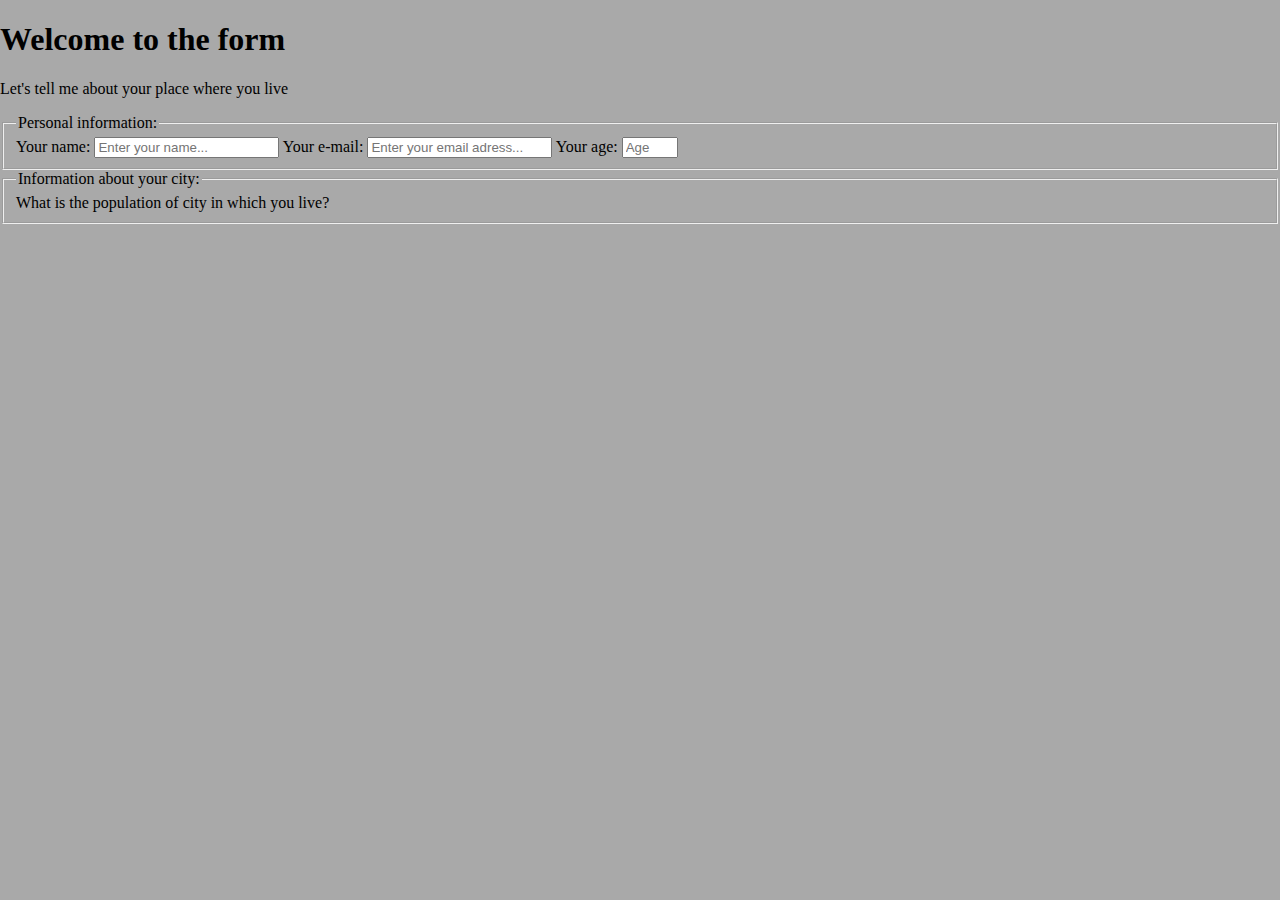
==== 2 - RWD - Survey Form/index.html @ 1dfb4e4c "Complete the html's file with fileds and information that the user will can fill them" ====
<!DOCTYPE html>
<html lang="en">
<head>
    <meta charset="UTF-8">
    <meta name="viewport" content="width=device-width, initial-scale=1, maximum scale=1">
    <title>A Survey Form</title>
    <link rel="stylesheet" href="style.css">
</head>
<body>
<div>
    <h1 id="title">Welcome to the form</h1>
    <p id="description">Let's tell me about your place where you live</p>
</div>
<div>
    <form id="survey-form">
        <fieldset>
            <legend>Personal information:</legend>
            <label id="name-label" for="name">Your name:</label>
            <input type="text" id="name" name="name" placeholder="Enter your name..." required>
            <label id="email-label" for="email">Your e-mail:</label>
            <input type="email" id="email" name="email" placeholder="Enter your email adress..." required>
            <label id="number-label" for="number">Your age:</label>
            <input type="number" id="number" name="age" min="18" max="99" placeholder="Age">
        </fieldset>
        <fieldset>
            <legend>Information about your city:</legend>
            <label>What is the population of city in which you live?</label>
            <div>

            </div>
        </fieldset>

    </form>
</div>
<aside>

</aside>
</body>
</html>
---- 2 - RWD - Survey Form/style.css ----
body {
    background: darkgray;
    margin: 0;
    padding: 0;
}
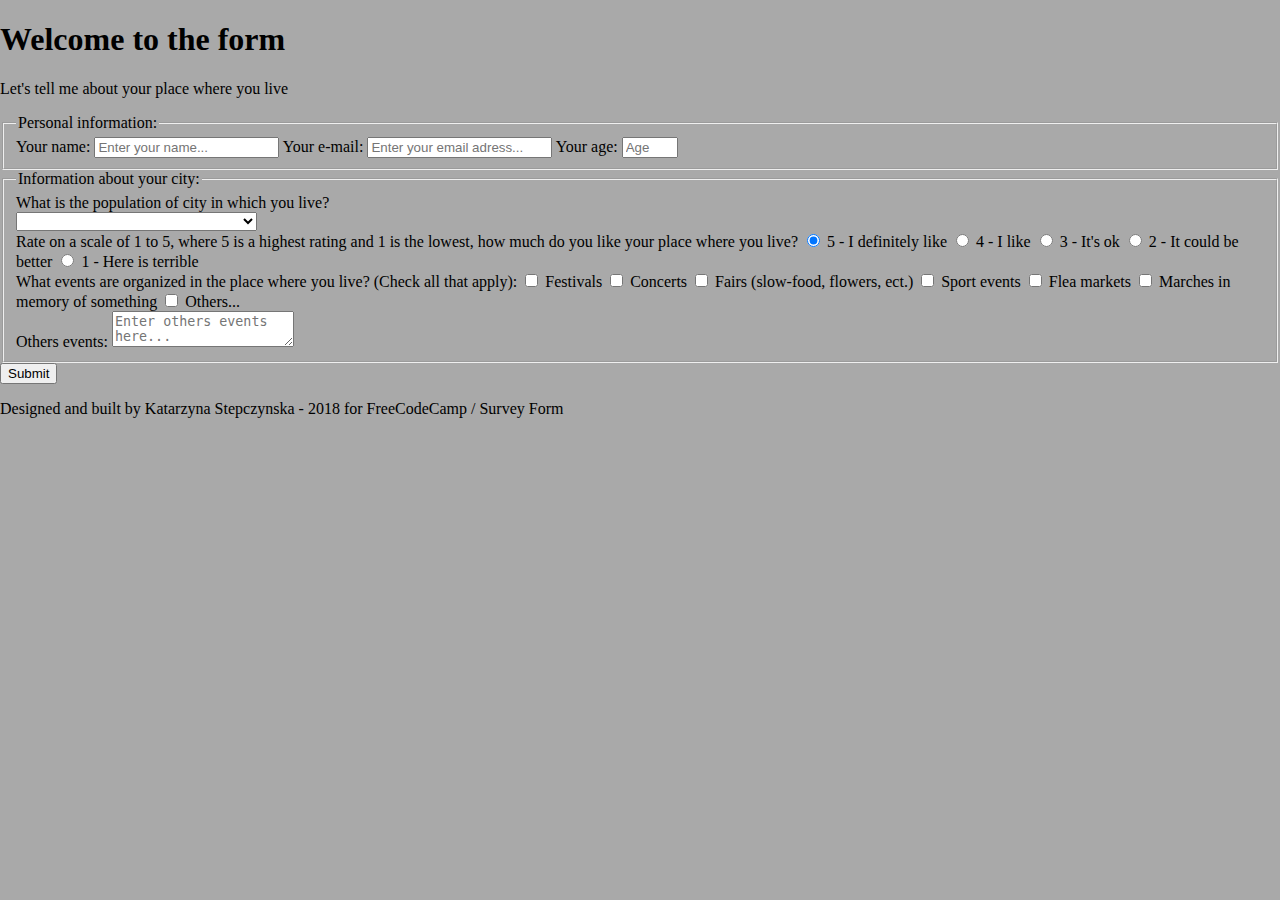
==== commit 3ac49f9e: "Adding footer" ====
--- a/2 - RWD - Survey Form/index.html
+++ b/2 - RWD - Survey Form/index.html
@@ -11,29 +11,65 @@
     <h1 id="title">Welcome to the form</h1>
     <p id="description">Let's tell me about your place where you live</p>
 </div>
-<div>
-    <form id="survey-form">
-        <fieldset>
-            <legend>Personal information:</legend>
-            <label id="name-label" for="name">Your name:</label>
-            <input type="text" id="name" name="name" placeholder="Enter your name..." required>
-            <label id="email-label" for="email">Your e-mail:</label>
-            <input type="email" id="email" name="email" placeholder="Enter your email adress..." required>
-            <label id="number-label" for="number">Your age:</label>
-            <input type="number" id="number" name="age" min="18" max="99" placeholder="Age">
-        </fieldset>
-        <fieldset>
-            <legend>Information about your city:</legend>
-            <label>What is the population of city in which you live?</label>
-            <div>
-
-            </div>
-        </fieldset>
-
-    </form>
-</div>
-<aside>
-
-</aside>
+<form id="survey-form">
+    <fieldset>
+        <legend>Personal information:</legend>
+        <label id="name-label" for="name">Your name:</label>
+        <input type="text" id="name" name="name" placeholder="Enter your name..." required>
+        <label id="email-label" for="email">Your e-mail:</label>
+        <input type="email" id="email" name="email" placeholder="Enter your email adress..." required>
+        <label id="number-label" for="number">Your age:</label>
+        <input type="number" id="number" name="age" min="18" max="99" placeholder="Age">
+    </fieldset>
+    <fieldset>
+        <legend>Information about your city:</legend>
+        <label for="city">What is the population of city in which you live?</label>
+        <div>
+            <select id="dropdown" name="city" class="dropdown">
+                <option></option>
+                <option disabled value>Select an option...</option>
+                <option value="village">village</option>
+                <option value="city 10000 population">city to 10,000 population</option>
+                <option value="city 10000-50000 population">city of 10,000 to 50,000 population</option>
+                <option value="city 50000-100000 population">city of 50,000 to 100,000 population</option>
+                <option value="city 100000-500000 population">city of 100,000 to 500,000 population</option>
+                <option value="city 500000 population">city over 500,000 population</option>
+            </select>
+        </div>
+        <div>
+            <label>Rate on a scale of 1 to 5, where 5 is a highest rating and 1 is the lowest, how much do you like your
+                place where you live?</label>
+            <input type="radio" value="5" checked> 5 - I definitely like
+            <input type="radio" value="4"> 4 - I like
+            <input type="radio" value="3"> 3 - It's ok
+            <input type="radio" value="2"> 2 - It could be better
+            <input type="radio" value="1"> 1 - Here is terrible
+        </div>
+        <div>
+            <label>What events are organized in the place where you live? (Check all that apply):</label>
+            <input type="checkbox" name="event1" value="festivals"> Festivals
+            <input type="checkbox" name="event2" value="concerts"> Concerts
+            <input type="checkbox" name="event3" value="fairs"> Fairs (slow-food, flowers, ect.)
+            <input type="checkbox" name="event4" value="sport-events"> Sport events
+            <input type="checkbox" name="event5" value="flea-markets"> Flea markets
+            <input type="checkbox" name="event6" value="marches"> Marches in memory of something
+            <input type="checkbox" name="event7" value="others"> Others...
+        </div>
+        <label for="comments">Others events:</label>
+        <textarea id="comments" class="input-field" name="comment" placeholder="Enter others events here..."></textarea>
+    </fieldset>
+    <button id="submit" type="submit">Submit</button>
+</form>
+<footer>
+    <div class="contact">
+        <a href="https://github.com/katarzyna-stepczynska" target="_blank">
+            <span class="icon"><i class="fa fa-github"></i></span></a>
+        <a href="https://codepen.io/katarzyna-stepczynska/" target="_blank">
+            <span class="icon"><i class="fa fa-codepen"></i></span></a>
+        <a href="https://www.freecodecamp.org/kate_step" target="_blank">
+            <span class="icon"><i class="fa fa-free-code-camp"></i></span></a>
+    </div>
+    <p>Designed and built by Katarzyna Stepczynska - 2018 for FreeCodeCamp / Survey Form</p>
+</footer>
 </body>
 </html>
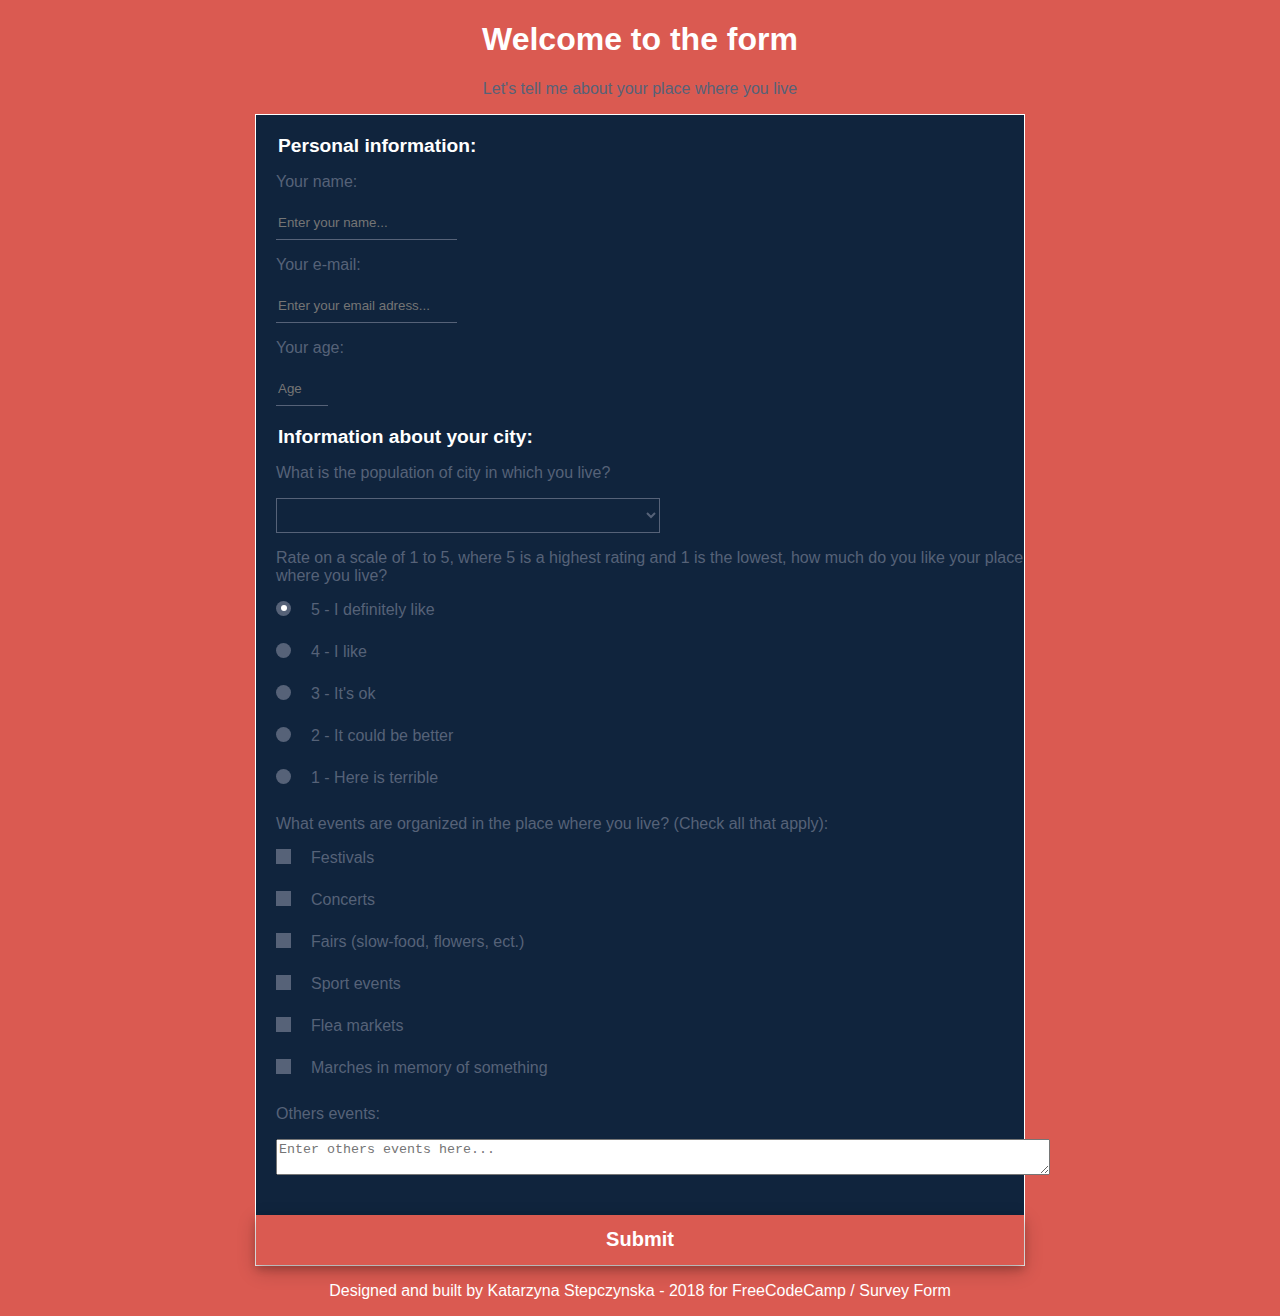
==== commit 6e6be90f: "Adding style of radio buttons" ====
--- a/2 - RWD - Survey Form/index.html
+++ b/2 - RWD - Survey Form/index.html
@@ -7,59 +7,79 @@
     <link rel="stylesheet" href="style.css">
 </head>
 <body>
-<div>
-    <h1 id="title">Welcome to the form</h1>
-    <p id="description">Let's tell me about your place where you live</p>
+<div class="form-outer">
+    <div class="form-title">
+        <h1 id="title">Welcome to the form</h1>
+        <p id="description">Let's tell me about your place where you live</p>
+    </div>
+    <form id="survey-form">
+        <fieldset>
+            <legend>Personal information:</legend>
+            <div>
+                <label id="name-label" for="name"><p>Your name:</p></label>
+            </div>
+            <div>
+                <input type="text" id="name" name="name" placeholder="Enter your name..." required> 
+            </div>
+            <div>
+                <label id="email-label" for="email"><p>Your e-mail:</p></label>
+            </div>
+            <div>
+                <input type="email" id="email" name="email" placeholder="Enter your email adress..." required>
+            </div>
+            <div>
+                <label id="number-label" for="number"><p>Your age:</p></label>
+            </div>
+            <div>
+                <input type="number" id="number" name="age" min="18" max="99" placeholder="Age">
+            </div>
+        </fieldset>
+        <fieldset>
+            <legend>Information about your city:</legend>
+            <label><p>What is the population of city in which you live?</p></label>
+            <div>
+                <select id="dropdown" name="city" class="dropdown">
+                    <div class="dropdown-content">
+                    <option></option>
+                    <option disabled value>Select an option...</option>
+                    <option value="1">village</option>
+                    <option value="2">city to 10,000 population</option>
+                    <option value="3">city of 10,000 to 50,000 population</option>
+                    <option value="4">city of 50,000 to 100,000 population</option>
+                    <option value="5">city of 100,000 to 500,000 population</option>
+                    <option value="6">city over 500,000 population</option>
+                    </div>
+                </select>
+            </div>
+            <div>
+                <label><p>Rate on a scale of 1 to 5, where 5 is a highest rating and 1 is the lowest, how much do you like your
+                    place where you live?</p></label>
+            </div>
+            <div class="form-radio">
+                <label class="radio-style"><input type="radio" name="radio" value="5" checked> 5 - I definitely like<span class="checkmark-radio"></span></label>
+                <label class="radio-style"><input type="radio" name="radio" value="4"> 4 - I like<span class="checkmark-radio"></span></label>
+                <label class="radio-style"><input type="radio" name="radio" value="3"> 3 - It's ok<span class="checkmark-radio"></span></label>
+                <label class="radio-style"><input type="radio" name="radio" value="2"> 2 - It could be better<span class="checkmark-radio"></span></label>
+                <label class="radio-style"><input type="radio" name="radio" value="1"> 1 - Here is terrible<span class="checkmark-radio"></span></label>
+            </div>
+            <div>
+                <label><p>What events are organized in the place where you live? (Check all that apply):</p></label>
+            </div>
+            <div class="form-checbox">
+                <label class="checkbox-style"><input type="checkbox" name="event1" value="festivals"> Festivals <span class="checkmark-checkbox"></span></label>
+                <label class="checkbox-style"><input type="checkbox" name="event2" value="concerts"> Concerts<span class="checkmark-checkbox"></span></label>
+                <label class="checkbox-style"><input type="checkbox" name="event3" value="fairs"> Fairs (slow-food, flowers, ect.) <span class="checkmark-checkbox"></span></label>
+                <label class="checkbox-style"><input type="checkbox" name="event4" value="sport-events"> Sport events <span class="checkmark-checkbox"></span></label>
+                <label class="checkbox-style"><input type="checkbox" name="event5" value="flea-markets"> Flea markets <span class="checkmark-checkbox"></span></label>
+                <label class="checkbox-style"><input type="checkbox" name="event6" value="marches"> Marches in memory of something <span class="checkmark-checkbox"></span></label>
+            </div>
+            <label for="comments"><p>Others events:<p></label>
+            <textarea id="comments" class="input-field" name="comment" placeholder="Enter others events here..."></textarea>
+        </fieldset>
+        <button id="submit" type="submit">Submit</button>
+    </form>
 </div>
-<form id="survey-form">
-    <fieldset>
-        <legend>Personal information:</legend>
-        <label id="name-label" for="name">Your name:</label>
-        <input type="text" id="name" name="name" placeholder="Enter your name..." required>
-        <label id="email-label" for="email">Your e-mail:</label>
-        <input type="email" id="email" name="email" placeholder="Enter your email adress..." required>
-        <label id="number-label" for="number">Your age:</label>
-        <input type="number" id="number" name="age" min="18" max="99" placeholder="Age">
-    </fieldset>
-    <fieldset>
-        <legend>Information about your city:</legend>
-        <label for="city">What is the population of city in which you live?</label>
-        <div>
-            <select id="dropdown" name="city" class="dropdown">
-                <option></option>
-                <option disabled value>Select an option...</option>
-                <option value="village">village</option>
-                <option value="city 10000 population">city to 10,000 population</option>
-                <option value="city 10000-50000 population">city of 10,000 to 50,000 population</option>
-                <option value="city 50000-100000 population">city of 50,000 to 100,000 population</option>
-                <option value="city 100000-500000 population">city of 100,000 to 500,000 population</option>
-                <option value="city 500000 population">city over 500,000 population</option>
-            </select>
-        </div>
-        <div>
-            <label>Rate on a scale of 1 to 5, where 5 is a highest rating and 1 is the lowest, how much do you like your
-                place where you live?</label>
-            <input type="radio" value="5" checked> 5 - I definitely like
-            <input type="radio" value="4"> 4 - I like
-            <input type="radio" value="3"> 3 - It's ok
-            <input type="radio" value="2"> 2 - It could be better
-            <input type="radio" value="1"> 1 - Here is terrible
-        </div>
-        <div>
-            <label>What events are organized in the place where you live? (Check all that apply):</label>
-            <input type="checkbox" name="event1" value="festivals"> Festivals
-            <input type="checkbox" name="event2" value="concerts"> Concerts
-            <input type="checkbox" name="event3" value="fairs"> Fairs (slow-food, flowers, ect.)
-            <input type="checkbox" name="event4" value="sport-events"> Sport events
-            <input type="checkbox" name="event5" value="flea-markets"> Flea markets
-            <input type="checkbox" name="event6" value="marches"> Marches in memory of something
-            <input type="checkbox" name="event7" value="others"> Others...
-        </div>
-        <label for="comments">Others events:</label>
-        <textarea id="comments" class="input-field" name="comment" placeholder="Enter others events here..."></textarea>
-    </fieldset>
-    <button id="submit" type="submit">Submit</button>
-</form>
+
 <footer>
     <div class="contact">
         <a href="https://github.com/katarzyna-stepczynska" target="_blank">
--- a/2 - RWD - Survey Form/style.css
+++ b/2 - RWD - Survey Form/style.css
@@ -1,5 +1,169 @@
 body {
-    background: darkgray;
+    background: #da5a51;
     margin: 0;
     padding: 0;
+    font-family: Calibri, sans-serif;
+    color: #fff;
+    font-size: 1rem;
 }
+.form-title{
+    text-align: center;
+}
+.form-outer {
+    margin: 0, 50px;
+}
+#description{
+    color: #566278;
+}
+#survey-form {
+    border: 1px solid #fff;
+    margin: auto;
+    width: 60%;
+    background-color: #10243d;
+}
+fieldset {
+    border: none;
+    width: 100%;
+    margin: 20px;
+    padding: 0;
+}
+legend {
+    font-size: 1.2rem;
+    font-weight: 600;
+    margin: 20px 0 0 0;
+}
+#name-label, email-label, number-label, label {
+    color: #566278;
+    width: 100%;
+    height: 30px;
+}
+input {
+    /* width: 100%; */
+    background-color: transparent;
+    border: none;
+    border-bottom: 1px solid #566278;
+    height: 30px;
+}
+input:focus {
+    height: 30px;
+    padding: 0;
+    border: none;
+    border-bottom: 1px solid #fff;
+    outline: none;
+}
+label {
+    color: #566278;
+    width: 40%;
+}
+label p {
+    margin: 10px, 0;
+}
+#dropdown {
+    position: relative;
+    width: 50%;
+    height: 35px;
+    margin: 0;
+    border: 1px solid #566278;
+    color: #566278;
+    border-radius: none;
+    background: transparent;
+}
+option {
+    background: #10243d;
+    color: #566278
+}
+option:focus {
+    color: white;
+    background-color: #da5a51;
+}
+#dropdown:active{
+    border: 1px solid #566278;
+}
+#dropdown:focus {
+    color: #565656;
+    border: 1px solid #566278;
+    outline: none;
+}
+.checkbox-style, .radio-style {
+    display: block;
+    position: relative;
+    padding-left: 35px;
+    margin-bottom: 12px;
+    cursor: pointer;
+    -webkit-user-select: none;
+    -moz-user-select: none;
+    -ms-user-select: none;
+    user-select: none;
+}
+.checkbox-style input, .radio-style input {
+    position: absolute;
+    opacity: 0;
+    cursor: pointer;
+}
+.checkmark-checkbox {
+    position: absolute;
+    top: 0;
+    left: 0;
+    height: 15px;
+    width: 15px;
+    background-color: rgb(86, 98, 120);
+}
+.checkmark-radio {
+    position: absolute;
+    top: 0;
+    left: 0;
+    height: 15px;
+    width: 15px;
+    background-color: rgb(86, 98, 120);
+    border-radius: 50%;
+}
+.checkbox-style:hover input ~ .checkmark-checkbox, .radio-style:hover input ~ .checkmark-radio{
+    background-color: rgba(86, 98, 120, 0.5);
+}
+.checkbox-style input:checked ~ .checkmark-checkbox, .radio-style input:checked ~ .checkmark-radio {
+    background-color: rgb(86, 98, 120);
+}
+.checkmark-checkbox:after, .checkmark-radio:after {
+    content: "";
+    position: absolute;
+    display: none;
+}
+.checkbox-style input:checked ~ .checkmark-checkbox:after, .radio-style input:checked ~ .checkmark-radio:after {
+  display: block;
+}
+.checkbox-style .checkmark-checkbox:after {
+    left: 6px;
+    top: 2px;
+    width: 2px;
+    height: 8px;
+    border: solid white;
+    border-width: 0 2px 2px 0;
+    -webkit-transform: rotate(45deg);
+    -ms-transform: rotate(45deg);
+    transform: rotate(45deg);
+}
+.radio-style .checkmark-radio:after {
+ 	top: 4.5px;
+	left: 4.5px;
+	width: 6px;
+	height: 6px;
+	border-radius: 50%;
+	background: white;
+}
+#comments {
+    outline: #566278;
+    width: 100%;
+}
+#submit {
+    width: 100%;
+    height: 50px;
+    font-size: 1.25rem;
+    background-color: #da5a51;
+    font-weight: 600;
+    border: none;
+    color: #fff;
+    box-shadow: 0 4px 8px 0 rgba(0,0,0,0.2), 0 6px 20px 0 rgba(0,0,0,0.2);
+}
+footer {
+    text-align: center;
+}